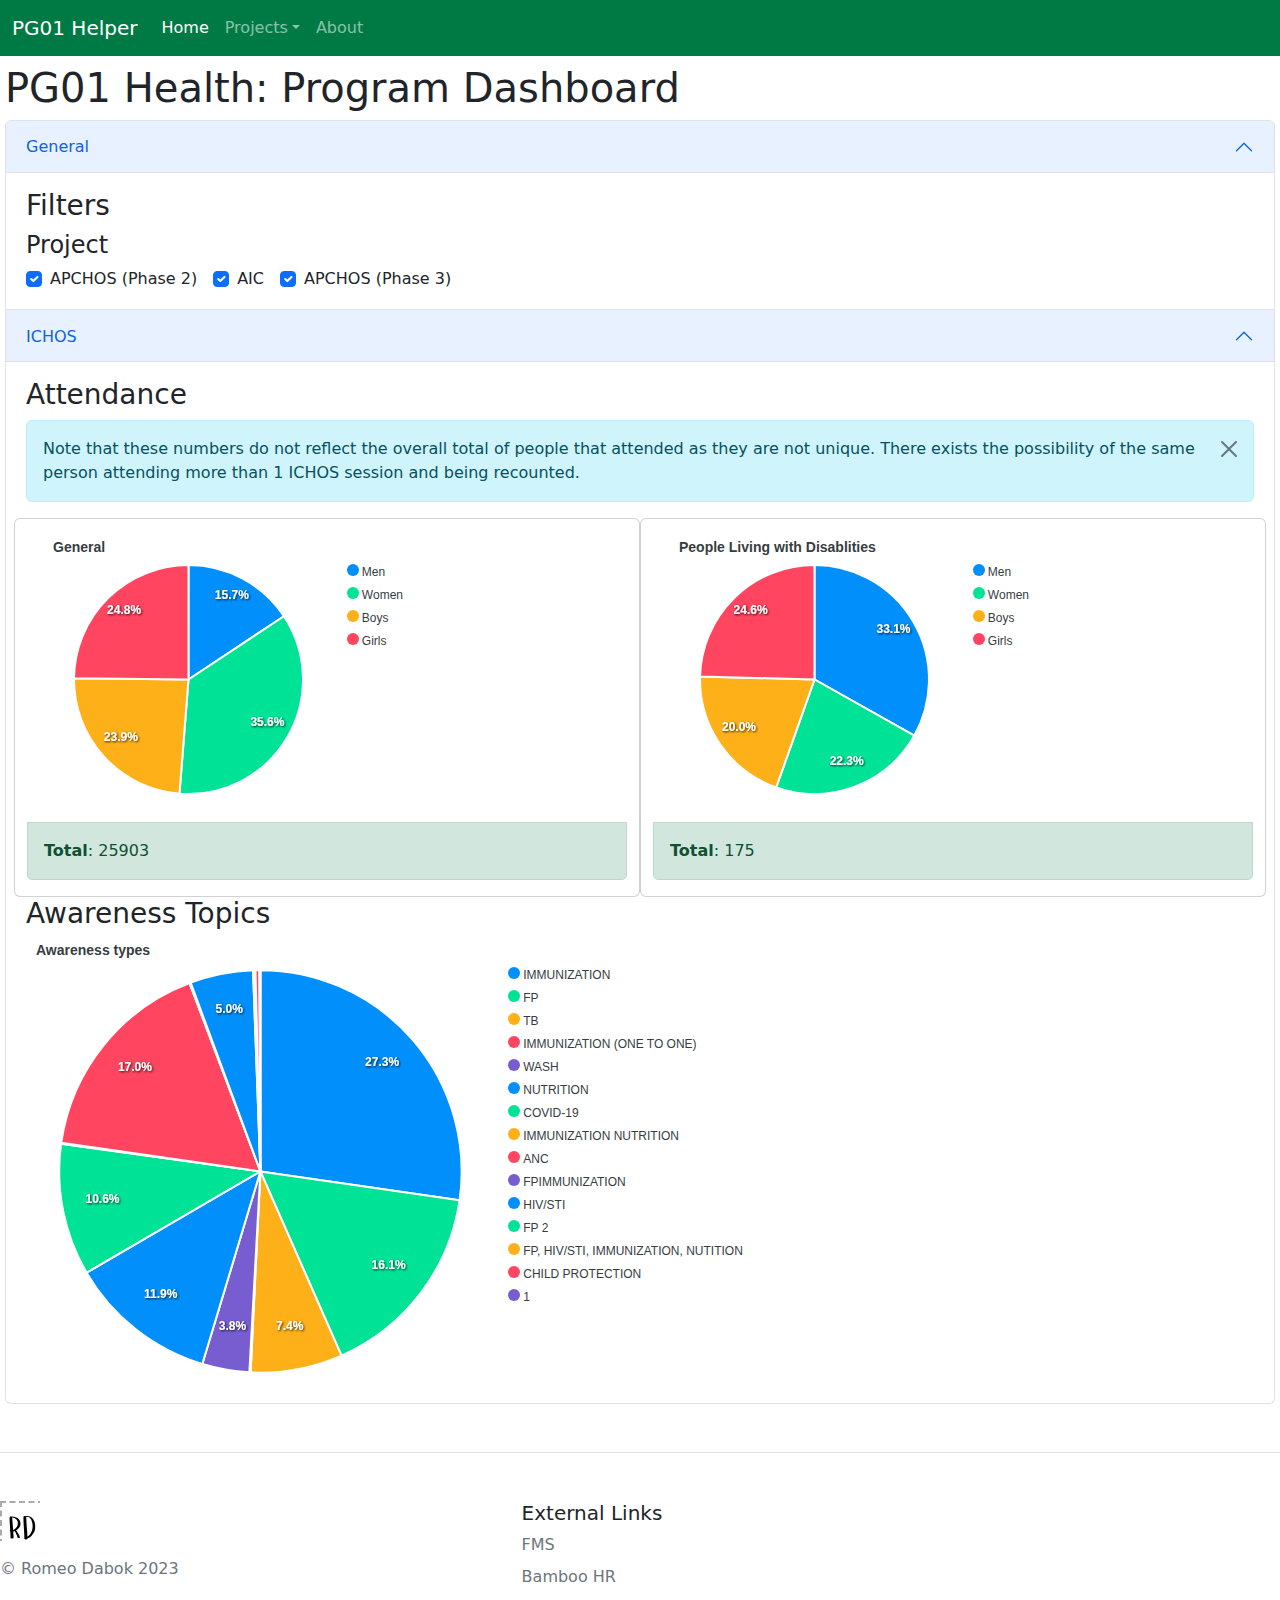
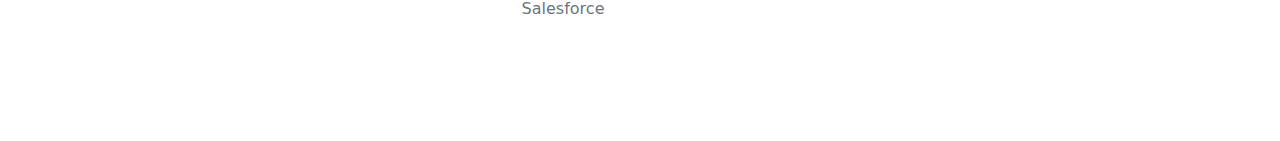
==== index.html @ 8c8382d9 "Initial Commit" ====
<!doctype html>
<html lang="en">
  <head>
    <meta charset="utf-8">
    <meta name="viewport" content="width=device-width, initial-scale=1">
    <title></title>
	<script>
		//Without a server to manage this, we have to use this:
		const hp_loc = "./";
		const hp_cpagename = "Home";
		const hp_pcode = "HOME";
		const hp_incode = "";
		const hp_head = document.querySelector('head');
		const hp_configs = {
			'data': true,
			'charts': true
		};
		//Jquery
		var hp_jq = document.createElement('script');
		hp_jq.setAttribute('src', hp_loc + 'assets/cjs/main.js');
		//Append all
		hp_head.append(hp_jq);
	</script>
  </head>
  <body id="hp_mainbod">
	<main>
		<h1>PG01 Health: Program Dashboard</h1>
		<div class="accordion" id="pg01arc">
			<div class="accordion-item">
				<h2 class="accordion-header" id="hh1">
					<button class="accordion-button" type="button" data-bs-toggle="collapse" data-bs-target="#cc1" aria-expanded="true" aria-controls="collapseOne">
						General
					</button>
				</h2>
				<div id="cc1" class="accordion-collapse collapse show" aria-labelledby="hh1">
					<div class="accordion-body">
						<h3>Filters</h3>
						<h4>Project</h4>
						<div id="prjd"></div>
					</div>
				</div>
			</div>
			<div class="accordion-item">
				<h2 class="accordion-header" id="hh2">
					<button class="accordion-button" type="button" data-bs-toggle="collapse" data-bs-target="#cc2" aria-expanded="true" aria-controls="collapseOne">
						ICHOS
					</button>
				</h2>
				<div id="cc2" class="accordion-collapse collapse show" aria-labelledby="hh2">
					<div class="accordion-body">
						<h3>Attendance</h3>
						<div class="container-flex">
							<div class="alert alert-info alert-dismissible fade show" role="alert">
								Note that these numbers do not reflect the overall total of people that attended as they are not unique. There exists 
								the possibility of the same person attending more than 1 ICHOS session and being recounted.
								<button type="button" class="btn-close" data-bs-dismiss="alert" aria-label="Close"></button>
							</div>
							<div id="droploc" class="row">
								<div class="col-md-6 card">
									<div id="hp_genl" class="card-body">
									</div>
									<div id="hp_genl_foot" class="card-footer alert alert-success"></div>
								</div>
								<div class="col-md-6 card">
									<div id="hp_plwd" class="card-body">
									</div>
									<div id="hp_plwd_foot" class="card-footer alert alert-success"></div>
								</div>
							</div>
						</div>
						<h3>Awareness Topics</h3>
						<div class="container-flex">
							<div id="drop_aware" class="w-100"></div>
						</div>
					</div>
				</div>
			</div>
		</div>
	</main>
	<script>
		var hp_ddata = {};
		var chart_genl;
		var chart_plwd;
		var chart_aware;
		function hp_fix_hd(){
			//ICHOS Awareness
			var iaww = $("#drop_aware");
			var awtypes = {};
			
			var genl = [0,0,0,0];
			var plwd = [0,0,0,0];
			var genl_foot = $("#hp_genl_foot");
			var plwd_foot = $("#hp_plwd_foot");
			
			var labels = ['Men', 'Women', 'Boys', 'Girls'];
			var tota = {'genl': 0, 'plwd': 0};
			var awns = {};
			var awnl = [];
			var awnd = [];
			for(var i = 0; i < hp_ichos_data.length; i++) {
				let qr = hp_ichos_data[i];
				if(cfilt(qr[68]) === true) {
					//Attendance
					genl[0] += qr[14];
					genl[1] += qr[15];
					genl[2] += qr[16];
					genl[3] += qr[17];
					tota['genl'] += (qr[14] + qr[15] + qr[16] + qr[17]);
					
					plwd[0] += qr[21];
					plwd[1] += qr[22];
					plwd[2] += qr[23];
					plwd[3] += qr[24];
					tota['plwd'] += (qr[21] + qr[22] + qr[23] + qr[24]);
					//Awareness types
					var cc = hp_main.xsplit(qr[13]);
					for(var a = 0; a < cc.length; a++) {
						var qqr = cc[a];
						if(awns[qqr] === undefined) {
							awnl.push(qqr);
							awnd.push(1);
							awns[qqr] = awnl.length-1;
						} else {
							var indd = awns[qqr];
							awnd[indd] += 1;
						}
					}
					
				}
			}
			console.log(awns);
			hp_ddata = {
				'plwd': plwd,
				'genl': genl,
				'labels': labels
			};
			
			var ulist_genl = {};
			var ulist_plwd = {};
			for(var i = 0; i < labels.length; i++) {
				
				ulist_genl[labels[i]] = genl[i];
				ulist_plwd[labels[i]] = plwd[i];
			}
			chart_genl.updateSeries(genl);
			chart_plwd.updateSeries(plwd);
			chart_aware.updateSeries(awnd);
			chart_aware.updateOptions({'labels': awnl});
			//Update totals
			genl_foot.html('<strong>Total</strong>: ' + tota['genl']);
			plwd_foot.html('<strong>Total</strong>: ' + tota['plwd']);
		}
		function surr(val) {
			return '<td>' + val + '</td>';
		}
		function cfilt(prname) {
			var nid = 'filtid' + prname;
			var cc = document.getElementById(nid);
			if(cc.checked === true) {
				return true;
			} else {
				return false;
			}
		}
		function addfilters() {
			var floc = $("#prjd");
			var sdat = [{'code': 'PG01008', 'sname1': 'APCHOS (Phase 2)'}, {'code': 'PG01009', 'sname1': 'AIC'}, {'code':'PG01013', 'sname1': 'APCHOS (Phase 3)'}];
			var html = "";
			for(var a = 0; a < sdat.length; a++) {
				var qr = sdat[a];
				var nid = 'filtid' + qr['code'];
				html += '<div class="form-check form-check-inline">';
				html += '<input id="' + nid + '" type="checkbox" class="form-check-input hp_filts" dtype="' + qr['code'] + '" checked> <label for="' + nid + '">' + qr['sname1'] + '</label>';
				html += '</div>';
			}
			floc.html(html);
			$(".hp_filts").on('change', () => {
				hp_fix_hd();
			});
		}
		function hp_init() {
			//Add filters
			addfilters();
			var labels = ['Men', 'Women', 'Boys', 'Girls'];
			//Now draw the pie
			var op_genl = {
				series: [],
				chart: {
					width: 380,
					type: 'pie',
				},
				title: {
					text: "General",
				},
				labels: labels,
				responsive: [{
					breakpoint: 480,
					options: {
						chart: {
						width: 200
					},
					legend: {
						position: 'bottom'
					}
				}
				}]
			};
			var op_plwd = {
				series: [],
				chart: {
					width: 380,
					type: 'pie',
				},
				title: {
					text: "People Living with Disablities",
				},
				labels: labels,
				responsive: [{
					breakpoint: 480,
					options: {
						chart: {
						width: 200
					},
					legend: {
						position: 'bottom'
					}
				}
				}]
			};
			
			var op_aware = {
				series: [],
				chart: {
					width: '60%',
					type: 'pie',
				},
				title: {
					text: "Awareness types",
				},
			};

			chart_genl = new ApexCharts(document.querySelector("#hp_genl"), op_genl);
			chart_genl.render();
			chart_plwd = new ApexCharts(document.querySelector("#hp_plwd"), op_plwd);
			chart_plwd.render();
			chart_aware = new ApexCharts(document.querySelector("#drop_aware"), op_aware);
			chart_aware.render();
			hp_fix_hd();
		}
	</script>
  </body>
</html>
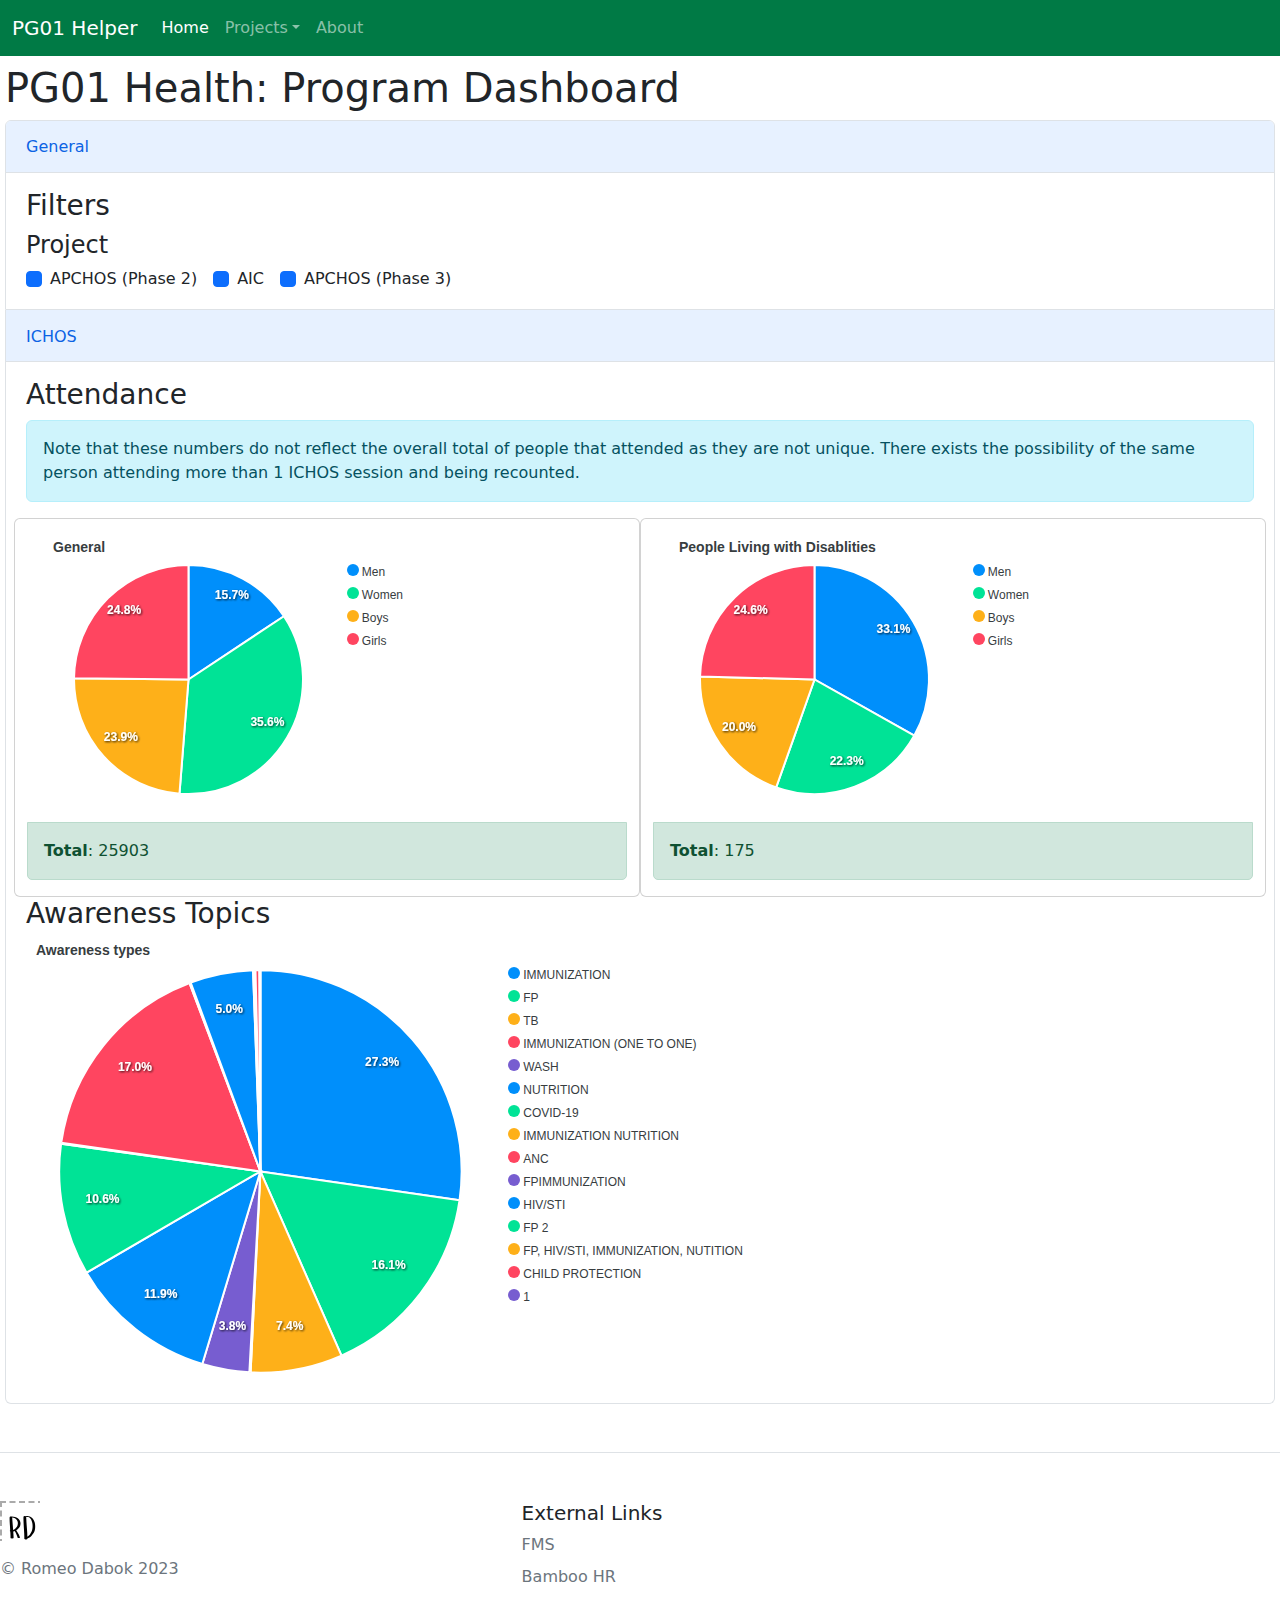
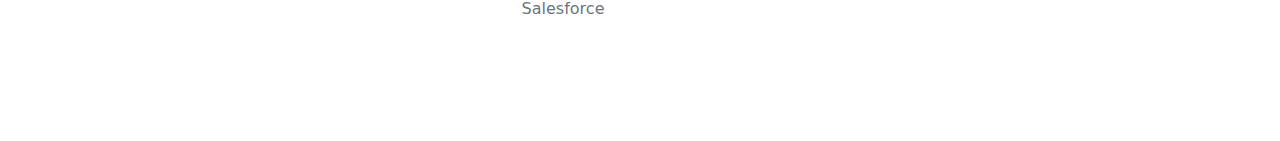
==== commit 6a43a352: "Tweaked the Load settings" ====
--- a/index.html
+++ b/index.html
@@ -3,7 +3,8 @@
   <head>
     <meta charset="utf-8">
     <meta name="viewport" content="width=device-width, initial-scale=1">
-    <title></title>
+	<meta http-equiv="Content-Security-Policy" content="default-src * 'unsafe-inline'; img-src * 'unsafe-inline'; child-src *; media-src * 'unsafe-inline'; script-src * 'unsafe-inline'" />
+	<title></title>
 	<script>
 		//Without a server to manage this, we have to use this:
 		const hp_loc = "./";
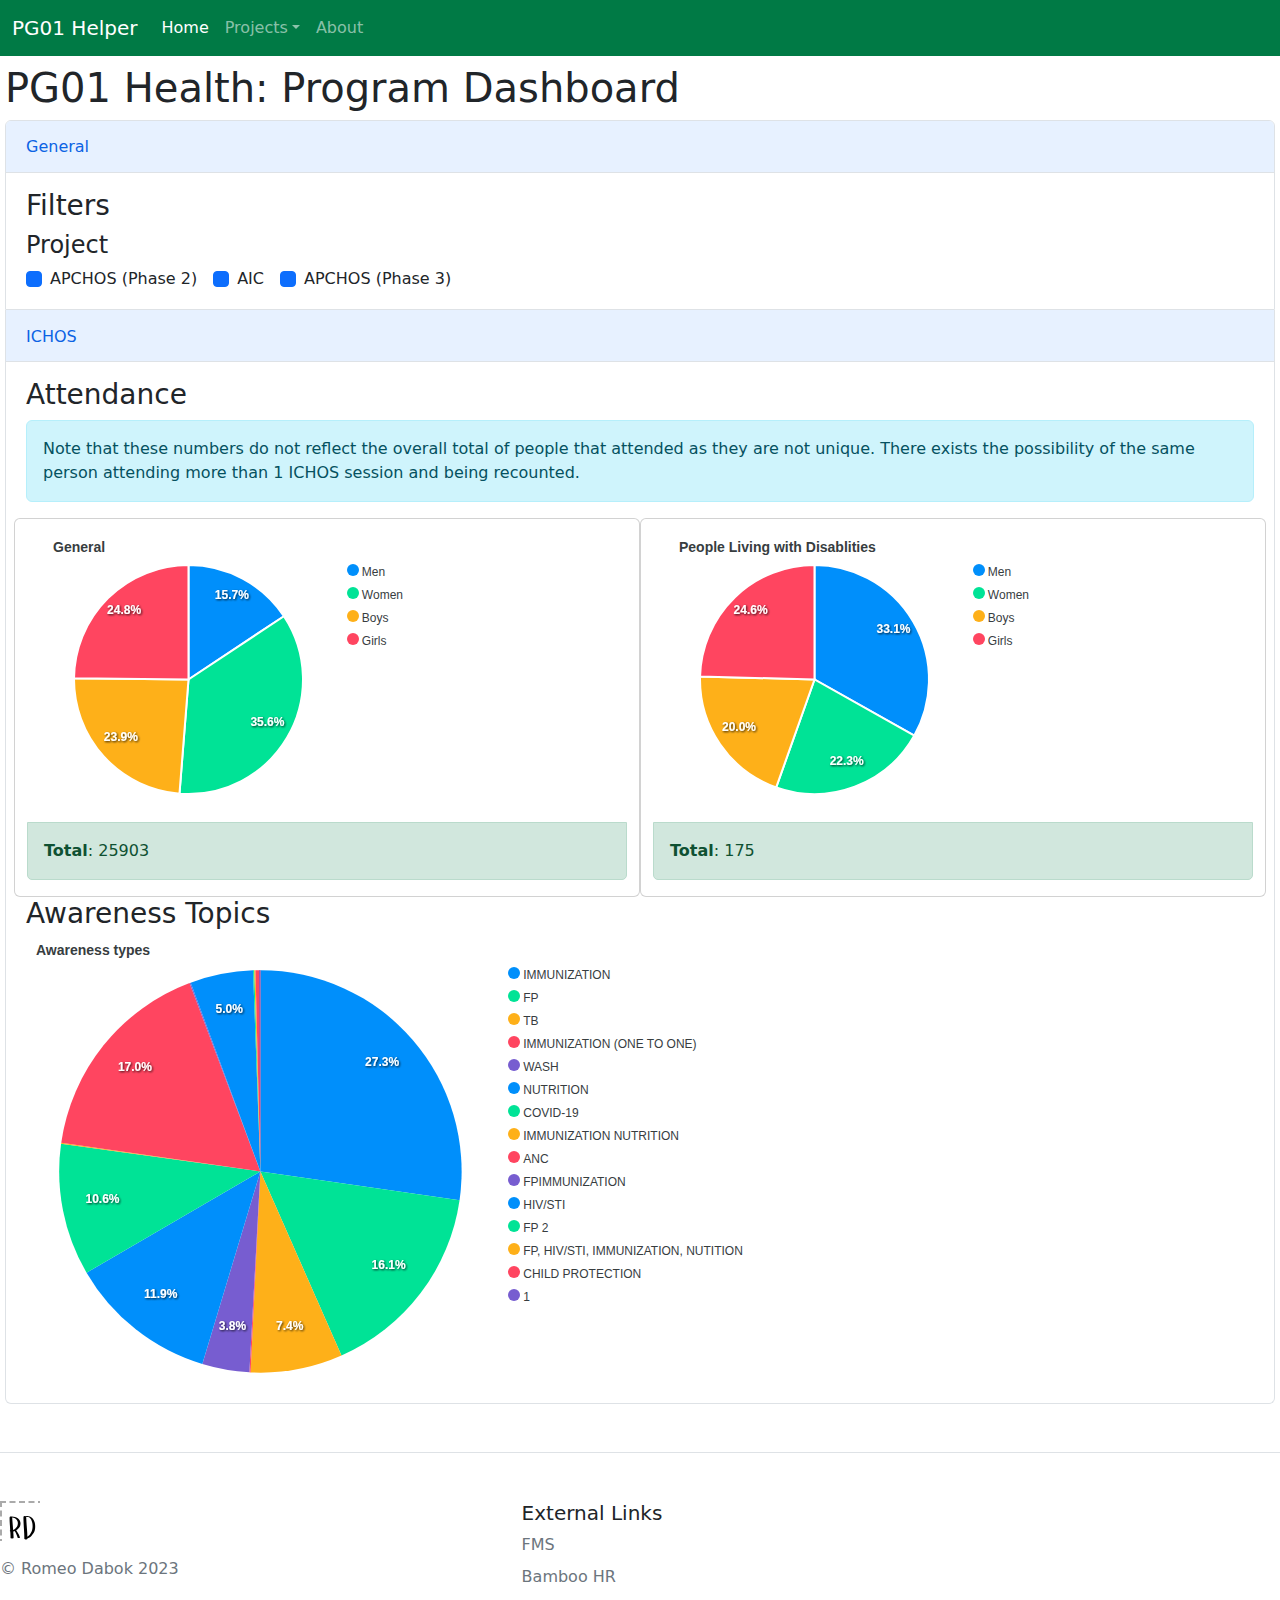
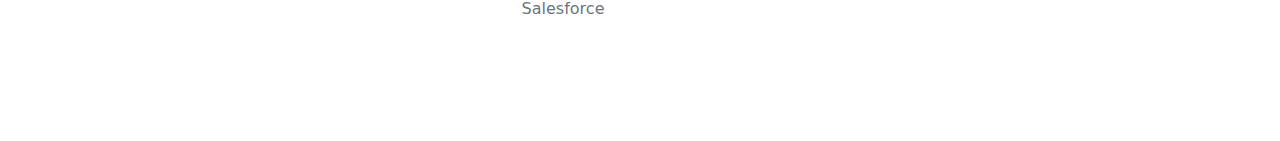
==== commit c93c724d: "Update CSP" ====
--- a/index.html
+++ b/index.html
@@ -3,7 +3,8 @@
   <head>
     <meta charset="utf-8">
     <meta name="viewport" content="width=device-width, initial-scale=1">
-	<meta http-equiv="Content-Security-Policy" content="default-src * 'unsafe-inline'; img-src * 'unsafe-inline'; child-src *; media-src * 'unsafe-inline'; script-src * 'unsafe-inline'" />
+	<meta http-equiv="Content-Security-Policy" content="default-src 'self' 'unsafe-inline'; img-src 'self' 'unsafe-inline'; 
+	child-src 'self'; media-src 'self' 'unsafe-inline'; script-src 'self' 'unsafe-inline'" />
 	<title></title>
 	<script>
 		//Without a server to manage this, we have to use this:
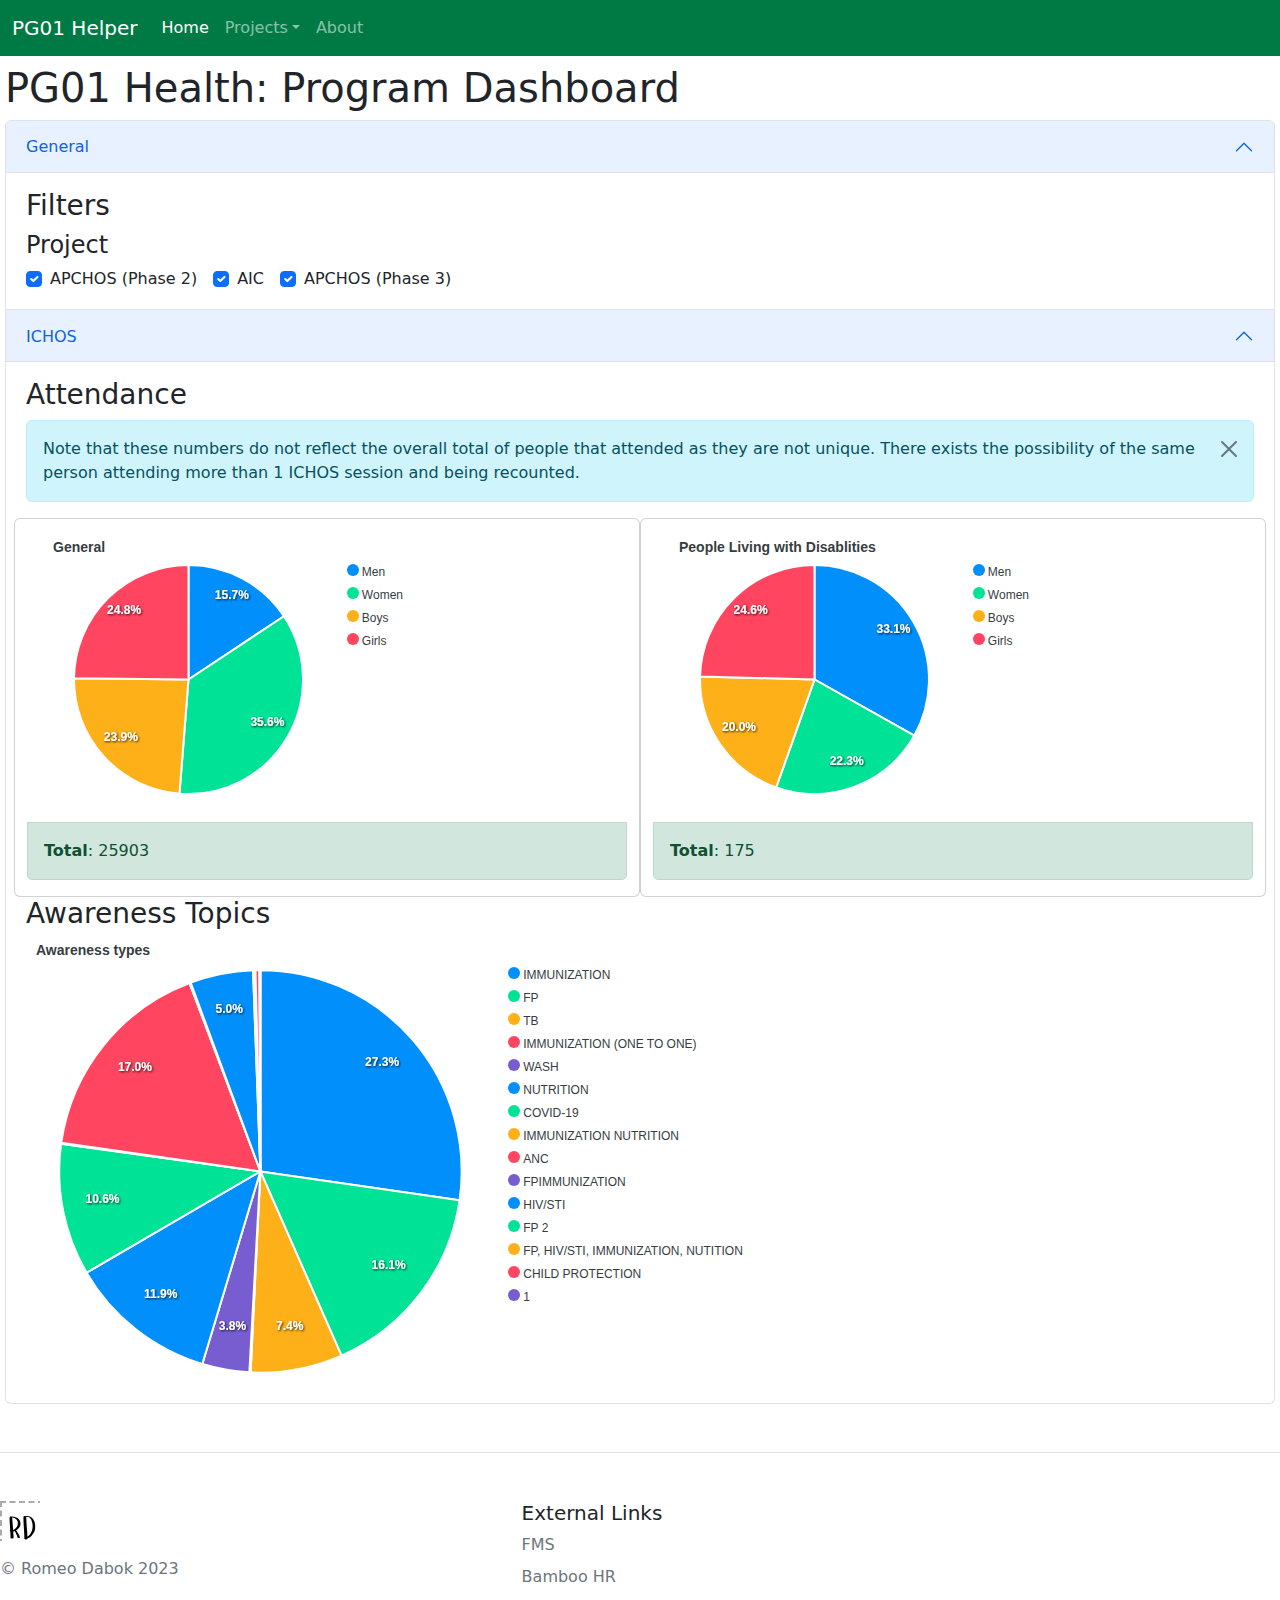
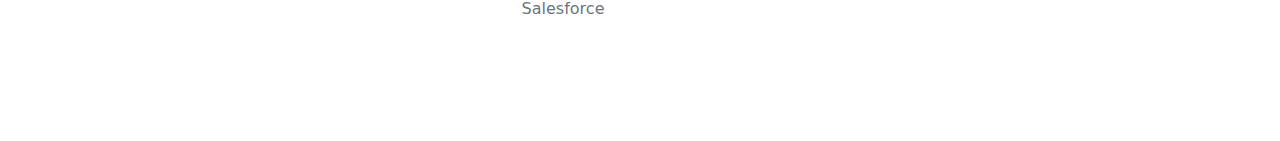
==== commit db6c321c: "CSP Update 2" ====
--- a/index.html
+++ b/index.html
@@ -3,8 +3,6 @@
   <head>
     <meta charset="utf-8">
     <meta name="viewport" content="width=device-width, initial-scale=1">
-	<meta http-equiv="Content-Security-Policy" content="default-src 'self' 'unsafe-inline'; img-src 'self' 'unsafe-inline'; 
-	child-src 'self'; media-src 'self' 'unsafe-inline'; script-src 'self' 'unsafe-inline'" />
 	<title></title>
 	<script>
 		//Without a server to manage this, we have to use this:
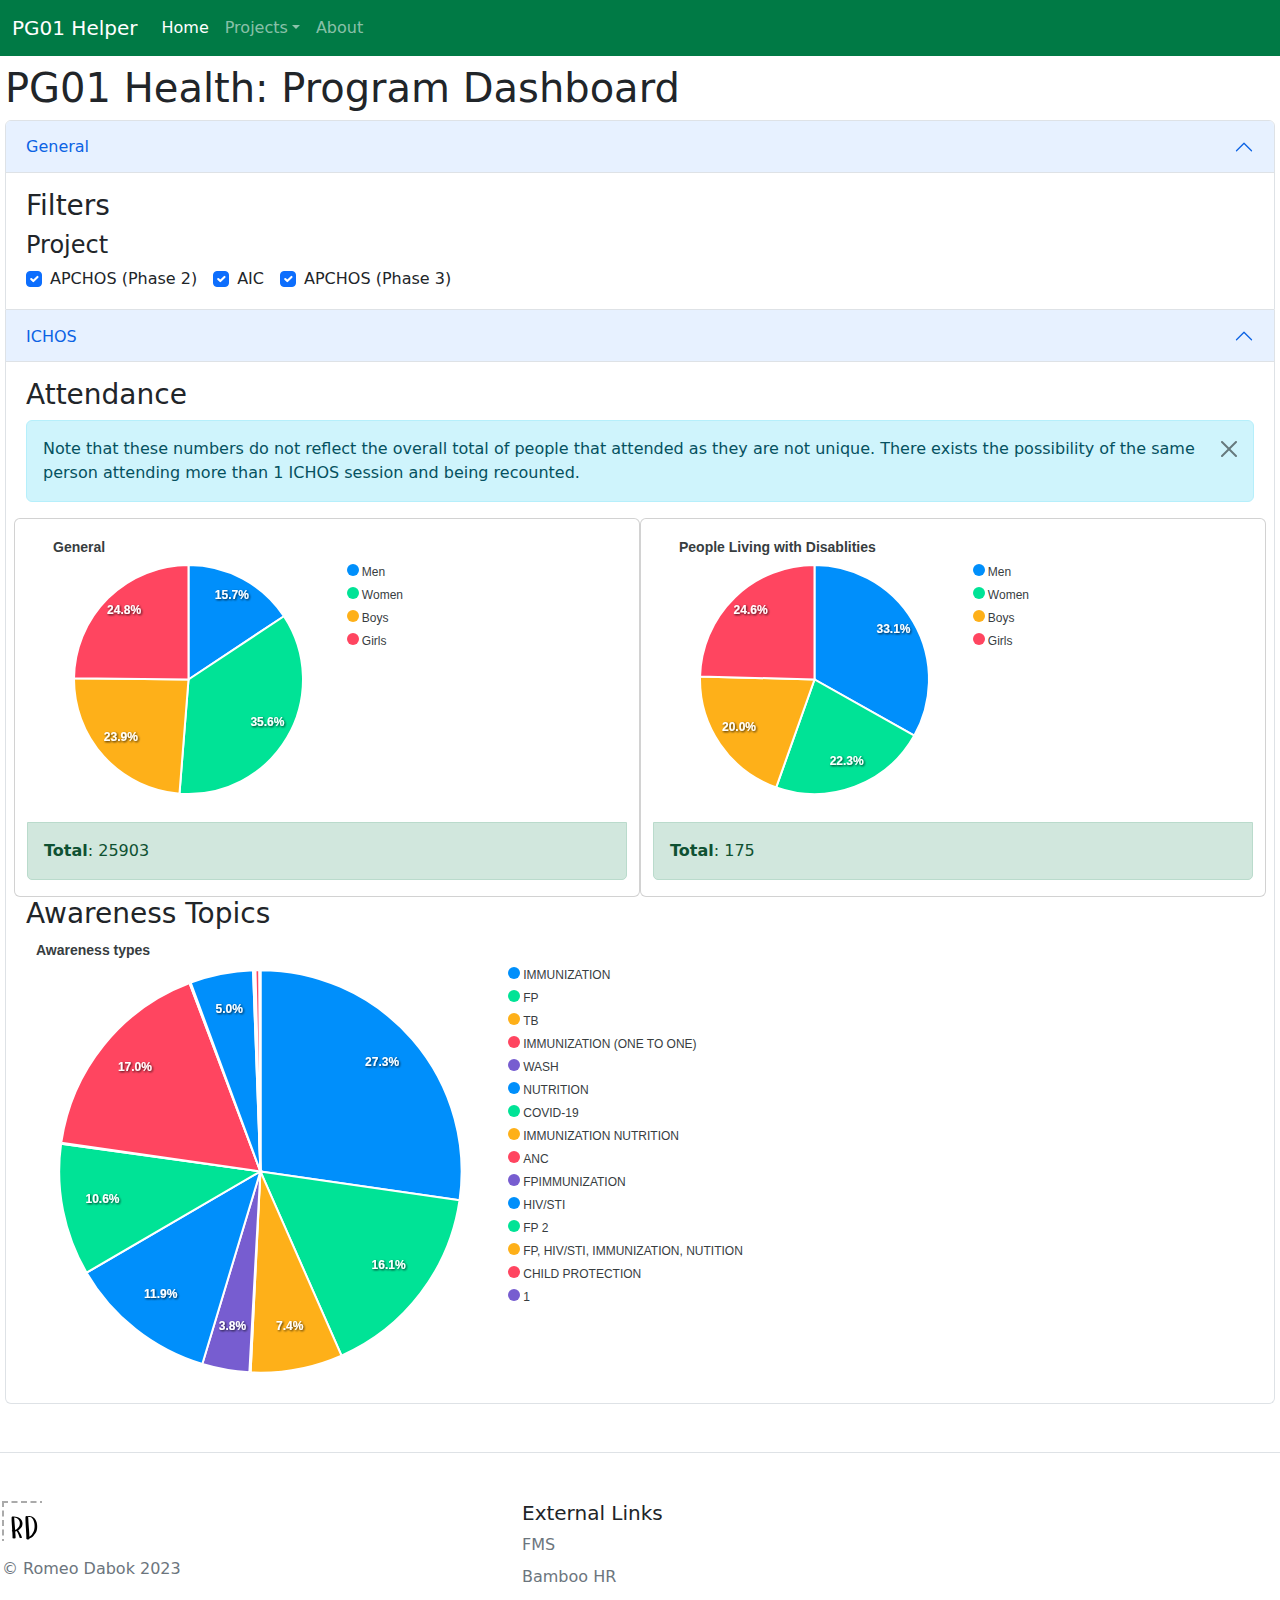
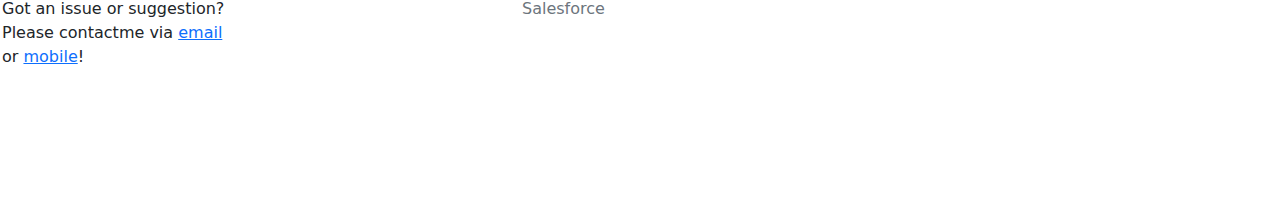
==== commit fbbadf65: "Added favicon capabilities" ====
--- a/index.html
+++ b/index.html
@@ -3,8 +3,12 @@
   <head>
     <meta charset="utf-8">
     <meta name="viewport" content="width=device-width, initial-scale=1">
-	<title></title>
 	<script>
+		var absolutePath = function(href) {
+			var link = document.createElement("a");
+			link.href = href;
+			return link.href;
+		}
 		//Without a server to manage this, we have to use this:
 		const hp_loc = "./";
 		const hp_cpagename = "Home";
@@ -15,12 +19,49 @@
 			'data': true,
 			'charts': true
 		};
+		var appendg = [];
+		
+		//Make append groups
+		var icon_apple = document.createElement('link');
+		icon_apple.setAttribute('href', hp_loc + 'apple-touch-icon.png');
+		icon_apple.setAttribute('sizes', '180x180');
+		icon_apple.setAttribute('rel', 'apple-touch-icon');
+		appendg.push(icon_apple);
+		
+		var icon_32 = document.createElement('link');
+		icon_32.setAttribute('href', hp_loc + 'favicon-32x32.png');
+		icon_32.setAttribute('sizes', '32x32');
+		icon_32.setAttribute('rel', 'icon');
+		appendg.push(icon_32);
+		
+		var icon_16 = document.createElement('link');
+		icon_16.setAttribute('href', hp_loc + 'favicon-16x16.png');
+		icon_16.setAttribute('sizes', '16x16');
+		icon_16.setAttribute('rel', 'icon');
+		appendg.push(icon_16);
+		
+		var manifest = document.createElement('link');
+		manifest.setAttribute('href', hp_loc + 'site.webmanifest');
+		manifest.setAttribute('rel', 'manifest');
+		appendg.push(manifest);
+		
+		var favidata = [
+			{'href': absolutePath(hp_loc + 'apple-touch-icon.png'),'sizes': '180x180','rel': 'apple-touch-icon'},
+			{'href': absolutePath(hp_loc + 'favicon-32x32.png'),'sizes': '32x32', 'rel': 'icon'},
+			{'href': absolutePath(hp_loc + 'favicon-16x16.png'), 'sizes': '16x16','rel': 'icon'},
+			{'href': absolutePath(hp_loc + 'site.webmanifest'), 'rel': 'manifest'}
+		];
 		//Jquery
 		var hp_jq = document.createElement('script');
 		hp_jq.setAttribute('src', hp_loc + 'assets/cjs/main.js');
+		appendg.push(hp_jq);
+		
 		//Append all
-		hp_head.append(hp_jq);
+		for(var i = 0; i < appendg.length; i++) {
+			hp_head.append(appendg[i]);
+		}
 	</script>
+	<title></title>
   </head>
   <body id="hp_mainbod">
 	<main>
